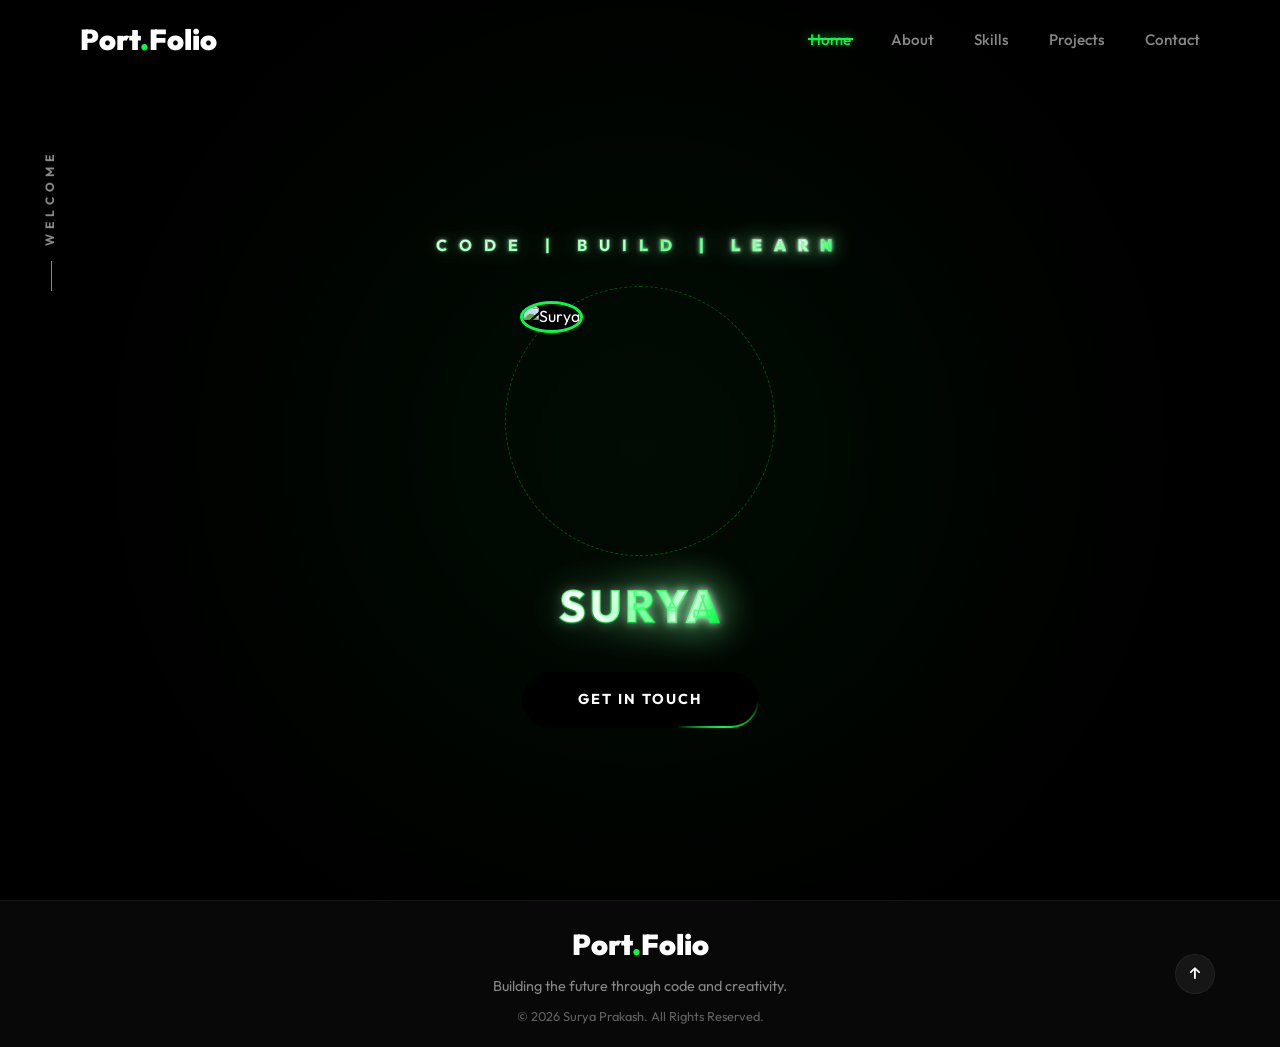
==== index.html @ 867741c8 "Update projects: replace Custom TextEditor with Realtime Study Room" ====
<!DOCTYPE html>
<html lang="en">

<head>
    <meta charset="UTF-8">
    <meta name="viewport" content="width=device-width, initial-scale=1.0">
    <title>Surya's Portfolio | Home</title>
    <meta name="description"
        content="Professional student portfolio of Surya Prakash, a passionate developer specializing in Web Development, Python, and more.">
    <link rel="preconnect" href="https://fonts.googleapis.com">
    <link rel="preconnect" href="https://fonts.gstatic.com" crossorigin>
    <link href="https://fonts.googleapis.com/css2?family=Outfit:wght@300;400;500;600;700;800;900&display=swap"
        rel="stylesheet">
    <link rel="stylesheet" href="https://cdnjs.cloudflare.com/ajax/libs/font-awesome/6.4.0/css/all.min.css">

    <link rel="stylesheet" href="css/style.css">
</head>

<body>
    <header class="header">
        <nav class="navbar container">
            <a href="index.html" class="logo">Port<span>.</span>Folio</a>
            <ul class="nav-links">
                <li><a href="index.html" class="nav-link active">Home</a></li>
                <li><a href="about.html" class="nav-link">About</a></li>
                <li><a href="skills.html" class="nav-link">Skills</a></li>
                <li><a href="projects.html" class="nav-link">Projects</a></li>
                <li><a href="contact.html" class="nav-link">Contact</a></li>
            </ul>
        </nav>
    </header>
    <main>
        <!-- Home Section -->
        <section id="home" class="hero-section">
            <canvas id="matrixCanvas"></canvas>
            <span class="vertical-label">WELCOME</span>
            <div class="hero-bg-graphic"></div>
            <div class="hero-content container">
                <h2 class="hero-subtitle" data-text="CODE | BUILD | LEARN">CODE | BUILD | LEARN</h2>
                <div class="hero-avatar-container">
                    <div class="hero-avatar-border"></div>
                    <div class="avatar-lightning-overlay"></div>
                    <img src="./assets/images/sakamoto.jpg" class="hero-avatar" alt="Surya">
                </div>
                <h1 class="hero-title" data-text="SURYA">SURYA</h1>
                <a href="contact.html" class="btn-electric">GET IN TOUCH</a>
            </div>
        </section>
    </main>
    <footer class="footer">
        <div class="container footer-content">
            <div class="footer-logo">
                <a href="index.html" class="logo">Port<span>.</span>Folio</a>
                <p class="footer-tagline">Building the future through code and creativity.</p>
                <p class="copyright">&copy; 2026 Surya Prakash. All Rights Reserved.</p>
            </div>
            <button class="back-to-top" id="backToTop" aria-label="Back to Top">
                <i class="fas fa-arrow-up"></i>
            </button>
        </div>
    </footer>

    <svg style="position: absolute; width: 0; height: 0;">
        <filter id="jagged">
            <feTurbulence type="fractalNoise" baseFrequency="0.1" numOctaves="4" result="noise" />
            <feDisplacementMap in="SourceGraphic" in2="noise" scale="8" />
        </filter>
    </svg>

    <script src="js/script.js"></script>
</body>

</html>
---- css/style.css ----
:root {
    --bg-color: #0b0b0b;
    --section-bg: #111111;
    --primary-color: #00ff41;
    --primary-dim: rgba(0, 255, 65, 0.1);
    --primary-hover: #00cc33;
    --text-white: #ffffff;
    --text-muted: #888888;
    --border-color: rgba(255, 255, 255, 0.05);
    --card-bg: #161616;
    --transition: all 0.4s cubic-bezier(0.165, 0.84, 0.44, 1);
    --container-width: 1200px;
    --nav-height: 80px;
}

* {
    margin: 0;
    padding: 0;
    box-sizing: border-box;
}

html {
    scroll-behavior: smooth;
}

body {
    font-family: 'Outfit', sans-serif;
    background-color: var(--bg-color);
    color: var(--text-white);
    line-height: 1.6;
    overflow-x: hidden;
    margin: 0;
}

.section-wrapper {
    position: relative;
    padding: 60px 0;
    background-color: var(--bg-color);
}

#contact.section-wrapper {
    padding-bottom: 80px;
}

main {
    margin: 0;
}

.hidden {
    display: none !important;
}

.container {
    max-width: var(--container-width);
    margin: 0 auto;
    padding: 0 40px;
}

ul {
    list-style: none;
    /* Crucial fix for dots */
}

a {
    text-decoration: none;
    color: inherit;
    transition: var(--transition);
}

/* Stunning Navbar */
.header {
    position: fixed;
    top: 0;
    left: 0;
    width: 100%;
    height: var(--nav-height);
    z-index: 1000;
    transition: var(--transition);
    border-bottom: 1px solid transparent;
}

.header.scrolled {
    background: rgba(11, 11, 11, 0.95);
    backdrop-filter: blur(10px);
    height: 70px;
    border-bottom: 1px solid var(--border-color);
}

.navbar {
    display: flex;
    justify-content: space-between;
    align-items: center;
    height: 100%;
    z-index: 999;
}

.logo {
    font-size: 1.8rem;
    font-weight: 900;
    color: var(--text-white) !important;
}

.logo span {
    color: var(--primary-color);
}

.nav-links {
    display: flex;
    gap: 2.5rem;
}

.nav-link {
    font-size: 0.95rem;
    font-weight: 500;
    color: var(--text-muted);
    position: relative;
    padding: 5px 0;
}

.nav-link:hover,
.nav-link.active {
    color: var(--primary-color) !important;
}

.nav-link::before {
    content: '';
    position: absolute;
    top: 50%;
    left: -5%;
    width: 0;
    height: 2px;
    background: var(--primary-color);
    transform: translateY(-50%);
    transition: width 0.3s cubic-bezier(0.175, 0.885, 0.32, 1.275);
    pointer-events: none;
    box-shadow: 0 0 10px var(--primary-color);
}

.nav-link:hover::before,
.nav-link.active::before {
    width: 110%;
}

.nav-link.active::after {
    display: none;
    /* Removed the old bottom line */
}

/* HERO SECTION - REFINED STACK */
.hero-section {
    height: 100vh;
    display: flex;
    align-items: center;
    justify-content: center;
    position: relative;
    overflow: hidden;
    background-color: #000;
    /* Pitch black for best matrix contrast */
}

#matrixCanvas {
    position: absolute;
    top: 0;
    left: 0;
    width: 100%;
    height: 100%;
    z-index: 1;
    opacity: 1;
    /* Maximum vibrancy */
    pointer-events: none;
    mix-blend-mode: screen;
}

.hero-bg-graphic {
    position: absolute;
    top: 0;
    left: 0;
    width: 100%;
    height: 100%;
    background: radial-gradient(circle at center, var(--primary-dim) 0%, transparent 70%);
    opacity: 0.5;
    z-index: 0;
}

.hero-content {
    position: relative;
    z-index: 10;
    display: flex;
    flex-direction: column;
    align-items: center;
    gap: 1.2rem;
    padding-top: 60px;
    /* Lowers the stack as requested */
}

.hero-subtitle {
    font-size: 1rem;
    color: #fff;
    letter-spacing: 12px;
    text-transform: uppercase;
    font-weight: 700;
    position: relative;
    /* Reset old shimmer */
    background: none;
    -webkit-background-clip: initial;
    background-clip: initial;
    -webkit-text-fill-color: initial;
    animation: none;
}

.hero-subtitle::after {
    content: attr(data-text);
    position: absolute;
    left: 0;
    top: 0;
    width: 100%;
    height: 100%;
    color: transparent;
    -webkit-text-stroke: 1px rgba(0, 255, 65, 0.5);
    background: linear-gradient(110deg,
            transparent 20%,
            rgba(0, 255, 65, 0.45) 30%,
            #fff 45%,
            #00ff41 50%,
            #fff 55%,
            rgba(0, 255, 65, 0.45) 70%,
            transparent 80%);
    background-size: 200% auto;
    -webkit-background-clip: text;
    background-clip: text;
    animation: lightningMove 6s infinite;
    filter: drop-shadow(0 0 10px rgba(0, 255, 65, 0.5)) drop-shadow(0 0 2px #fff);
    pointer-events: none;
    will-change: transform, opacity, filter;
}

.hero-avatar-container {
    position: relative;
    width: 240px;
    /* Larger image as requested */
    height: 240px;
    margin: 1.5rem 0;
}

.hero-avatar {
    width: 100%;
    height: 100%;
    object-fit: cover;
    border: 3px solid var(--primary-color);
    position: relative;
    z-index: 5;
    background: #000;
    /* Removed blobMorph animation for a cleaner look */
    border-radius: 50%;
    /* Classic round look */
    overflow: hidden;
}

.hero-avatar-border {
    position: absolute;
    top: -15px;
    left: -15px;
    right: -15px;
    bottom: -15px;
    border: 1px dashed var(--primary-color);
    border-radius: 50%;
    opacity: 0.3;
    z-index: 2;
}

.avatar-lightning-overlay {
    display: none;
    /* Removed as per user request */
}

/* Animations for Blob Effect */
@keyframes blobMorph {
    0% {
        border-radius: 60% 40% 30% 70% / 60% 30% 70% 40%;
    }

    25% {
        border-radius: 45% 55% 50% 50% / 55% 45% 55% 45%;
    }

    50% {
        border-radius: 30% 60% 70% 40% / 50% 60% 30% 60%;
    }

    75% {
        border-radius: 55% 45% 55% 45% / 45% 55% 45% 55%;
    }

    100% {
        border-radius: 60% 40% 30% 70% / 60% 30% 70% 40%;
    }
}

@keyframes slowRotate {
    from {
        transform: rotate(0deg);
    }

    to {
        transform: rotate(360deg);
    }
}

@keyframes lightningPulse {

    0%,
    100% {
        opacity: 0.5;
        filter: contrast(1.2) brightness(1);
    }

    50% {
        opacity: 0.9;
        filter: contrast(1.5) brightness(1.3);
        box-shadow: inset 0 0 35px var(--primary-color), 0 0 25px var(--primary-color);
    }
}

.hero-title {
    font-size: clamp(1.5rem, 5vw, 2.8rem);
    /* Significantly smaller as requested */
    font-weight: 800;
    line-height: 1;
    letter-spacing: 3px;
    color: #fff;
    position: relative;
    /* Reset old shimmer */
    background: none;
    -webkit-background-clip: initial;
    background-clip: initial;
    -webkit-text-fill-color: initial;
    animation: none;
}

.hero-title::after {
    content: attr(data-text);
    position: absolute;
    left: 0;
    top: 0;
    width: 100%;
    height: 100%;
    color: transparent;
    -webkit-text-stroke: 1.5px rgba(0, 255, 65, 0.6);
    background: linear-gradient(110deg,
            transparent 15%,
            rgba(0, 255, 65, 0.5) 30%,
            #fff 40%,
            #00ff41 50%,
            #fff 60%,
            rgba(0, 255, 65, 0.5) 70%,
            transparent 85%);
    background-size: 200% auto;
    -webkit-background-clip: text;
    background-clip: text;
    animation: lightningMove 5s infinite;
    filter: drop-shadow(0 0 20px rgba(0, 255, 65, 0.7)) drop-shadow(0 0 5px #fff);
    pointer-events: none;
    will-change: transform, opacity, filter;
}

@keyframes lightningMove {
    0% {
        background-position: 250% center;
        opacity: 0;
        filter: brightness(1) blur(0px);
        transform: scale(1);
    }

    2% {
        opacity: 1;
        filter: brightness(3) blur(1px);
        transform: scale(1.02) translateX(1px);
    }

    4% {
        opacity: 0.4;
        filter: brightness(1) blur(0px);
        transform: scale(1) translateX(0);
    }

    6% {
        opacity: 1;
        filter: brightness(4) blur(2px);
        transform: scale(1.05) translateX(-1px);
    }

    8% {
        opacity: 0.7;
        filter: brightness(1.5) blur(0.5px);
        transform: scale(1.01) translateX(0);
    }

    10% {
        opacity: 1;
        filter: brightness(2) blur(0px);
        transform: scale(1);
    }

    50% {
        background-position: 50% center;
        opacity: 1;
        filter: brightness(1.2);
    }

    90% {
        background-position: -150% center;
        opacity: 1;
        filter: brightness(1);
    }

    95% {
        opacity: 0;
        filter: brightness(1);
    }

    100% {
        background-position: -250% center;
        opacity: 0;
    }
}

@keyframes shimmer {
    0% {
        background-position: 200% center;
    }

    100% {
        background-position: -200% center;
    }
}

.btn-electric {
    position: relative;
    margin-top: 1.5rem;
    padding: 1rem 3.5rem;
    border-radius: 50px;
    background: #000;
    color: var(--text-white);
    font-weight: 700;
    text-transform: uppercase;
    letter-spacing: 2px;
    font-size: 0.9rem;
    cursor: pointer;
    border: none;
    overflow: hidden;
    display: inline-flex;
    align-items: center;
    justify-content: center;
    z-index: 1;
    transition: var(--transition);
}

.btn-electric::before {
    content: '';
    position: absolute;
    top: -50%;
    left: -50%;
    width: 200%;
    height: 200%;
    background: conic-gradient(from 0deg,
            transparent 0%,
            transparent 25%,
            var(--primary-color) 30%,
            transparent 35%,
            transparent 100%);
    animation: electricRotate 4s linear infinite;
    z-index: -2;
}

.btn-electric::after {
    content: '';
    position: absolute;
    inset: 2px;
    background: #000;
    border-radius: 50px;
    z-index: -1;
    transition: var(--transition);
}

.btn-electric:hover {
    transform: translateY(-3px);
    box-shadow: 0 10px 20px rgba(0, 255, 65, 0.15);
}

.btn-electric:hover::after {
    background: #050505;
}

@keyframes electricRotate {
    0% {
        transform: rotate(0deg);
    }

    100% {
        transform: rotate(360deg);
    }
}





.vertical-label {
    position: absolute;
    left: 40px;
    top: 150px;
    font-size: 0.75rem;
    font-weight: 700;
    letter-spacing: 5px;
    text-transform: uppercase;
    color: var(--text-muted);
    transform: rotate(-90deg) translateX(-100%);
    transform-origin: left top;
    white-space: nowrap;
    z-index: 5;
}

.vertical-label::before {
    content: '';
    display: inline-block;
    width: 30px;
    height: 1px;
    background: var(--text-muted);
    vertical-align: middle;
    margin-right: 15px;
}

/* ACHIEVEMENT STATS */
.stats-row {
    display: grid;
    grid-template-columns: repeat(3, 1fr);
    gap: 3rem;
    margin-bottom: 100px;
}

.stat-card {
    background: var(--card-bg);
    padding: 4rem 2rem;
    border-radius: 8px;
    text-align: center;
    transition: var(--transition);
    border: 1px solid var(--border-color);
    display: flex;
    flex-direction: column;
    align-items: center;
    gap: 20px;
}

.stat-icon {
    font-size: 3rem;
    color: var(--primary-color);
}

.stat-number {
    font-size: 3rem;
    font-weight: 900;
    color: var(--text-white);
}

.stat-label {
    color: var(--text-muted);
    font-size: 0.9rem;
    font-weight: 700;
    letter-spacing: 1px;
}

/* ABOUT SECTION */
.about-grid {
    display: grid;
    grid-template-columns: 1fr 1.1fr;
    gap: 4rem;
    align-items: center;
}

.about-image {
    width: 100%;
    aspect-ratio: 1;
    max-width: 450px;
    background: var(--card-bg);
    border-radius: 12px;
    overflow: hidden;
    border: 1px solid var(--border-color);
    margin: 0 auto;
}

.about-image img {
    width: 100%;
    height: 100%;
    object-fit: cover;
}

.about-title {
    font-size: 2.8rem;
    font-weight: 900;
    margin-bottom: 1.2rem;
    color: var(--text-white);
    line-height: 1.1;
}

.about-description {
    color: var(--text-muted);
    font-size: 1.05rem;
    margin-bottom: 2rem;
    line-height: 1.7;
}

.about-btns {
    display: flex;
    gap: 1.5rem;
}

.btn-green {
    background: var(--primary-color) !important;
    color: #000 !important;
    padding: 1.2rem 3rem;
    border-radius: 8px;
    font-weight: 800;
    text-transform: uppercase;
    border: none;
    cursor: pointer;
    transition: var(--transition);
}

.btn-green:hover {
    background: var(--primary-hover) !important;
    transform: translateY(-3px);
    box-shadow: 0 5px 15px rgba(0, 255, 65, 0.3);
}

.btn-star-border {
    position: relative;
    padding: 1.2rem 3rem;
    border-radius: 8px;
    background: #0b0b0b;
    color: var(--text-white);
    font-weight: 800;
    text-transform: uppercase;
    cursor: pointer;
    border: none;
    overflow: hidden;
    display: inline-flex;
    align-items: center;
    justify-content: center;
    z-index: 1;
    transition: var(--transition);
}

.btn-star-border::before {
    content: '';
    position: absolute;
    top: -50%;
    left: -50%;
    width: 200%;
    height: 200%;
    background: conic-gradient(from 0deg,
            transparent 0%,
            transparent 20%,
            var(--primary-color) 25%,
            transparent 30%,
            transparent 100%);
    animation: starRotate 4s linear infinite;
    z-index: -2;
}

.btn-star-border::after {
    content: '';
    position: absolute;
    inset: 1px;
    background: #0b0b0b;
    border-radius: 7px;
    z-index: -1;
    transition: var(--transition);
}

.btn-star-border:hover {
    transform: translateY(-3px);
    box-shadow: 0 0 20px var(--primary-dim);
}

.btn-star-border:hover::after {
    background: #111;
}

@keyframes starRotate {
    0% {
        transform: rotate(0deg);
    }

    100% {
        transform: rotate(360deg);
    }
}

/* SKILLS SECTION */
.skills-container {
    display: grid;
    grid-template-columns: 0.9fr 1.1fr;
    gap: 8rem;
    align-items: flex-start;
}

.skills-text h2 {
    font-size: 3.5rem;
    font-weight: 900;
    margin-bottom: 2rem;
    color: var(--text-white);
}

.skills-text p {
    color: var(--text-muted);
    font-size: 1.1rem;
    margin-bottom: 3.5rem;
    max-width: 450px;
}

.skill-tab-btns {
    display: flex;
    gap: 10px;
    background: #1a1a1a;
    padding: 6px;
    border-radius: 50px;
    width: fit-content;
}

.tab-btn {
    padding: 0.8rem 2.5rem;
    border-radius: 50px;
    font-weight: 700;
    font-size: 0.9rem;
    cursor: pointer;
    color: var(--text-muted);
    transition: var(--transition);
}

.tab-btn.active {
    background: var(--primary-color);
    color: #000;
}

.skills-grid {
    display: grid;
    grid-template-columns: repeat(auto-fit, minmax(110px, 1fr));
    gap: 1.5rem;
    transition: opacity 0.4s ease, transform 0.4s ease;
}

.skills-grid.hidden {
    opacity: 0;
    transform: translateY(10px);
    pointer-events: none;
    position: absolute;
}

.skill-icon-card {
    background: #181818;
    display: flex;
    flex-direction: column;
    align-items: center;
    justify-content: center;
    border-radius: 12px;
    transition: var(--transition);
    border: 1px solid var(--border-color);
    padding: 1.5rem 1rem;
    gap: 0.8rem;
}

.skill-icon-card img {
    width: 55px;
    height: 55px;
    object-fit: contain;
}

.skill-name {
    font-size: 0.7rem;
    color: rgba(255, 255, 255, 0.6);
    text-transform: uppercase;
    letter-spacing: 1px;
    font-weight: 600;
    font-family: 'Courier New', monospace;
}

.skill-icon-card:hover {
    border-color: var(--primary-color);
    transform: translateY(-8px);
    background: #202020;
    box-shadow: 0 10px 30px rgba(0, 255, 65, 0.2);
}

.skill-icon-card:hover img {
    filter: drop-shadow(0 0 10px var(--primary-color));
}

.skill-icon-card:hover .skill-name {
    color: rgba(255, 255, 255, 0.85);
}

/* PROJECTS SECTION */
.works-content h2 {
    font-size: 3rem;
    font-weight: 900;
    margin-bottom: 2.5rem;
    color: var(--text-white);
}

.projects-slider-wrapper {
    position: relative;
    display: flex;
    align-items: center;
    gap: 1rem;
}

.projects-slider {
    display: flex;
    gap: 1.2rem;
    overflow-x: auto;
    scroll-behavior: smooth;
    scrollbar-width: none;
    padding: 1rem 0;
    scroll-snap-type: x mandatory;
}

.projects-slider::-webkit-scrollbar {
    display: none;
}

.project-card {
    flex: 0 0 220px;
    background: var(--card-bg);
    border-radius: 12px;
    padding: 1.5rem;
    border: 1px solid var(--border-color);
    transition: all 0.4s cubic-bezier(0.4, 0, 0.2, 1);
    scroll-snap-align: start;
}

.project-card:hover {
    border-color: var(--primary-color);
    transform: translateY(-5px) scale(1.02);
    box-shadow: 0 15px 40px rgba(0, 255, 65, 0.1);
    z-index: 10;
}

.project-header {
    display: flex;
    justify-content: space-between;
    align-items: center;
    margin-bottom: 1rem;
}

.project-icon {
    font-size: 1.8rem;
    color: var(--primary-color);
}

.github-link {
    color: var(--text-muted);
    font-size: 1.2rem;
    transition: var(--transition);
}

.github-link:hover {
    color: var(--primary-color);
    transform: scale(1.15);
}

.project-card h3 {
    font-size: 1rem;
    font-weight: 700;
    color: var(--text-white);
    margin-bottom: 0.6rem;
}

.project-card p {
    font-size: 0.8rem;
    color: var(--text-muted);
    line-height: 1.5;
    margin-bottom: 1rem;
}

.project-tags {
    display: flex;
    flex-wrap: wrap;
    gap: 0.4rem;
}

.project-tags span {
    font-size: 0.65rem;
    padding: 0.3rem 0.6rem;
    background: rgba(0, 255, 65, 0.1);
    color: var(--primary-color);
    border-radius: 20px;
    font-weight: 600;
    text-transform: uppercase;
    letter-spacing: 0.5px;
}

.slider-arrow {
    background: var(--card-bg);
    border: 1px solid var(--border-color);
    color: var(--text-white);
    width: 40px;
    height: 40px;
    border-radius: 50%;
    cursor: pointer;
    transition: var(--transition);
    display: flex;
    align-items: center;
    justify-content: center;
    flex-shrink: 0;
}

.project-image {
    width: 100%;
    height: 120px;
    border-radius: 8px;
    overflow: hidden;
    margin-bottom: 1rem;
    border: 1px solid var(--border-color);
}

.project-image img {
    width: 100%;
    height: 100%;
    object-fit: cover;
    transition: transform 0.6s ease;
}

.project-card:hover .project-image img {
    transform: scale(1.1);
}

/* CONTACT SECTION */
.contact-grid {
    display: grid;
    grid-template-columns: 1fr 0.8fr;
    /* Focused slimming */
    gap: 6rem;
    align-items: center;
}

.contact-address h2 {
    font-size: 3.5rem;
    font-weight: 900;
    margin-bottom: 3rem;
    color: var(--text-white);
}

.contact-item {
    display: flex;
    gap: 2rem;
    margin-bottom: 2.5rem;
    align-items: center;
}

.contact-icon {
    font-size: 2rem;
    color: var(--primary-color);
}

.contact-item h3 {
    font-size: 1.2rem;
    margin-bottom: 0.3rem;
    color: var(--text-white);
}

.contact-item p {
    color: var(--text-muted);
}

/* STUNNING ELECTRIC BORDER - MULTI-LAYERED GLOW STYLE */
.contact-form-card {
    --electric-border-color: var(--primary-color);
    --electric-light-color: oklch(from var(--electric-border-color) l c h);
    position: relative;
    border-radius: 20px;
    overflow: visible;
    isolation: isolate;
    background: transparent !important;
    padding: 0 !important;
    border: none !important;
    max-width: 420px;
    /* Slimmed down width */
    margin-left: auto;
    /* Push to right/center */
}

.eb-content {
    position: relative;
    background: #0d0d0d;
    padding: 2rem 2.2rem;
    /* Slightly tighter padding */
    border-radius: inherit;
    z-index: 5;
    box-shadow: inset 0 0 30px rgba(0, 255, 65, 0.05);
}

.eb-layers {
    position: absolute;
    inset: 0;
    border-radius: inherit;
    pointer-events: none;
    z-index: 0;
}

.eb-glow-1,
.eb-glow-2,
.eb-background-glow {
    position: absolute;
    inset: 0;
    border-radius: inherit;
    pointer-events: none;
    box-sizing: border-box;
}

.eb-glow-1 {
    border: 2px solid oklch(from var(--electric-border-color) l c h / 0.6);
    filter: blur(1px) url(#jagged);
    z-index: 2;
    animation: glowPulse 3s ease-in-out infinite alternate;
}

.eb-glow-2 {
    border: 2px solid var(--electric-light-color);
    filter: blur(4px) url(#jagged);
    z-index: 1;
    opacity: 0.8;
}

.eb-background-glow {
    z-index: -1;
    transform: scale(1.1);
    filter: blur(32px);
    opacity: 0.3;
    background: linear-gradient(-30deg, var(--electric-light-color), transparent, var(--electric-border-color));
}

@keyframes glowPulse {
    0% {
        opacity: 0.6;
    }

    100% {
        opacity: 1;
    }
}

/* ENHANCED FORM TITLE */
.form-title {
    text-align: center;
    font-size: 1.5rem;
    font-weight: 800;
    color: var(--text-white);
    margin-bottom: 2rem;
    text-transform: uppercase;
    letter-spacing: 10px;
    opacity: 0.95;
    font-family: 'Outfit', sans-serif;
}


.form-field {
    background: #161616;
    border: 1px solid rgba(255, 255, 255, 0.05);
    padding: 0.8rem 1rem;
    /* Slimmer fields */
    width: 100%;
    border-radius: 12px;
    color: white;
    margin-bottom: 1rem;
    font-family: inherit;
    font-size: 0.85rem;
    transition: var(--transition);
}

.form-field:focus {
    outline: none;
    border-color: var(--primary-color);
    background: #1a1a1a;
    box-shadow: 0 0 15px rgba(0, 255, 65, 0.1);
}

.btn-send {
    width: 100%;
    background: #ffffff;
    color: #000;
    padding: 1rem;
    font-weight: 800;
    text-transform: uppercase;
    border-radius: 12px;
    cursor: pointer;
    border: none;
    font-size: 0.9rem;
    letter-spacing: 1px;
    transition: var(--transition);
    margin-top: 0.2rem;
}

.btn-send:hover {
    background: #f0f0f0;
    transform: translateY(-3px) scale(1.02);
    box-shadow: 0 10px 20px rgba(255, 255, 255, 0.15);
}

/* CONTACT SOCIAL ICONS */
.contact-socials {
    display: flex;
    gap: 1rem;
    margin-top: 1.5rem;
}

.contact-social-link {
    display: flex;
    align-items: center;
    justify-content: center;
    width: 40px;
    height: 40px;
    border-radius: 50%;
    background: #1a1a1a;
    border: 1px solid var(--border-color);
    color: #ffffff;
    font-size: 1.1rem;
    transition: var(--transition);
}

.contact-social-link:hover {
    background: var(--primary-color);
    color: #000;
    border-color: var(--primary-color);
    transform: translateY(-3px);
}

.footer {
    background: #080808;
    padding: 20px 0;
    border-top: 1px solid var(--border-color);
    position: relative;
    z-index: 10;
}

.footer-content {
    display: flex;
    flex-direction: column;
    align-items: center;
    text-align: center;
    gap: 1rem;
    position: relative;
}

.footer-logo {
    display: flex;
    flex-direction: column;
    gap: 0.5rem;
}

.footer-tagline {
    color: var(--text-muted);
    font-size: 0.9rem;
    margin: 0;
}

.copyright {
    color: var(--text-muted);
    font-size: 0.8rem;
    opacity: 0.7;
}

.footer-logo a.logo:hover {
    color: var(--primary-color) !important;
    text-shadow: 0 0 10px var(--primary-color);
}





.back-to-top {
    width: 40px;
    height: 40px;
    border-radius: 50%;
    background: var(--card-bg);
    border: 1px solid var(--border-color);
    color: var(--text-white);
    display: flex;
    align-items: center;
    justify-content: center;
    cursor: pointer;
    transition: var(--transition);
    position: absolute;
    right: 25px;
    top: 50%;
    transform: translateY(-50%);
}

.back-to-top:hover {
    background: var(--primary-color);
    color: #000;
    border-color: var(--primary-color);
    transform: translateY(-50%) scale(1.1);
    box-shadow: 0 5px 15px rgba(0, 255, 65, 0.3);
}

/* Fly-in handling via JS */
.stat-card,
.skill-icon-card,
.work-card,
.about-image,
.about-content {
    opacity: 0;
    transform: translateY(20px);
    transition: all 0.6s ease-out;
}

.visible {
    opacity: 1 !important;
    transform: translateY(0) !important;
}


@media (max-width: 992px) {

    .about-grid,
    .skills-container,
    .contact-grid {
        grid-template-columns: 1fr;
    }

    .vertical-label {
        display: none;
    }

    .stats-row {
        grid-template-columns: 1fr;
        gap: 1.5rem;
    }

    .nav-links {
        display: none;
    }
}

/* JOURNEY SECTION - PREMIUM INTERACTIVE TIMELINE */
.journey-section {
    margin-top: 120px;
    padding-top: 60px;
    border-top: 1px solid var(--border-color);
}

.journey-title {
    font-size: 2.5rem;
    font-weight: 800;
    margin-bottom: 60px;
    text-align: center;
    color: var(--text-white);
    letter-spacing: 2px;
}

.journey-timeline {
    position: relative;
    max-width: 1000px;
    margin: 0 auto;
    padding: 40px 0;
}

.journey-timeline::before {
    content: '';
    position: absolute;
    left: 50%;
    top: 0;
    width: 2px;
    height: 100%;
    background: linear-gradient(to bottom, transparent, var(--primary-color), transparent);
    transform: translateX(-50%);
    opacity: 0.3;
}

.timeline-item {
    position: relative;
    width: 50%;
    margin-bottom: 60px;
    opacity: 0;
    transform: translateY(30px);
    transition: all 0.6s cubic-bezier(0.165, 0.84, 0.44, 1);
}

.timeline-item.visible {
    opacity: 1;
    transform: translateY(0);
}

.timeline-item:nth-child(odd) {
    left: 0;
    padding-right: 50px;
    text-align: right;
}

.timeline-item:nth-child(even) {
    left: 50%;
    padding-left: 50px;
}

.timeline-dot {
    position: absolute;
    top: 20px;
    width: 16px;
    height: 16px;
    background: var(--primary-color);
    border-radius: 50%;
    box-shadow: 0 0 15px var(--primary-color);
    z-index: 5;
    transition: var(--transition);
}

.timeline-item:nth-child(odd) .timeline-dot {
    right: -8px;
}

.timeline-item:nth-child(even) .timeline-dot {
    left: -8px;
}

.timeline-date {
    font-size: 1.2rem;
    font-weight: 800;
    color: var(--primary-color);
    margin-bottom: 10px;
    letter-spacing: 1px;
}

.timeline-card {
    background: var(--card-bg);
    padding: 2rem;
    border-radius: 12px;
    border: 1px solid var(--border-color);
    transition: var(--transition);
    position: relative;
}

.timeline-card h3 {
    font-size: 1.5rem;
    margin-bottom: 1rem;
    color: var(--text-white);
}

.timeline-card p {
    color: var(--text-muted);
    font-size: 1rem;
    line-height: 1.6;
}

.timeline-item:hover .timeline-card {
    border-color: var(--primary-color);
    transform: scale(1.03);
    box-shadow: 0 10px 30px rgba(0, 255, 65, 0.1);
}

.timeline-item:hover .timeline-dot {
    transform: scale(1.5);
    background: #fff;
    box-shadow: 0 0 20px #fff;
}

/* Responsive Timeline */
@media (max-width: 768px) {
    .journey-timeline::before {
        left: 30px;
    }

    .timeline-item {
        width: 100%;
        left: 0 !important;
        padding-left: 70px !important;
        padding-right: 0 !important;
        text-align: left !important;
    }

    .timeline-dot {
        left: 22px !important;
    }
}
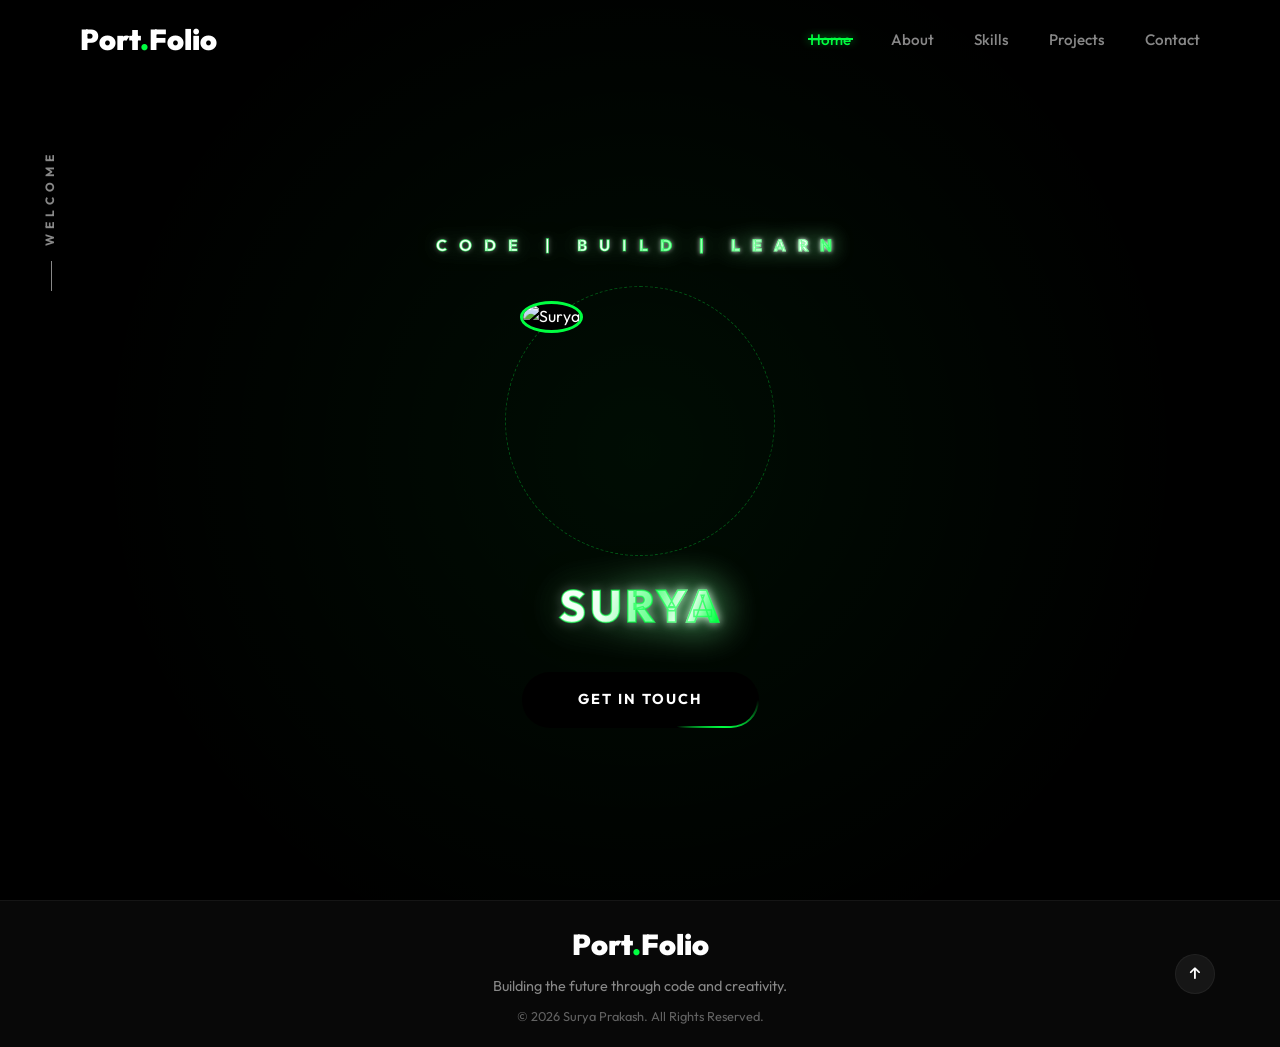
==== commit f8b13c5a: "Add Google site verification meta tag Added Google site verification meta tag for SEO." ====
--- a/index.html
+++ b/index.html
@@ -2,6 +2,7 @@
 <html lang="en">
 
 <head>
+    <meta name="google-site-verification" content="PMyCBy74aH7HN_o_nGJeLDL0uI08F1_MM6IzkLMhZJU" />
     <meta charset="UTF-8">
     <meta name="viewport" content="width=device-width, initial-scale=1.0">
     <title>Surya's Portfolio | Home</title>
@@ -70,4 +71,4 @@
     <script src="js/script.js"></script>
 </body>
 
-</html>+</html>
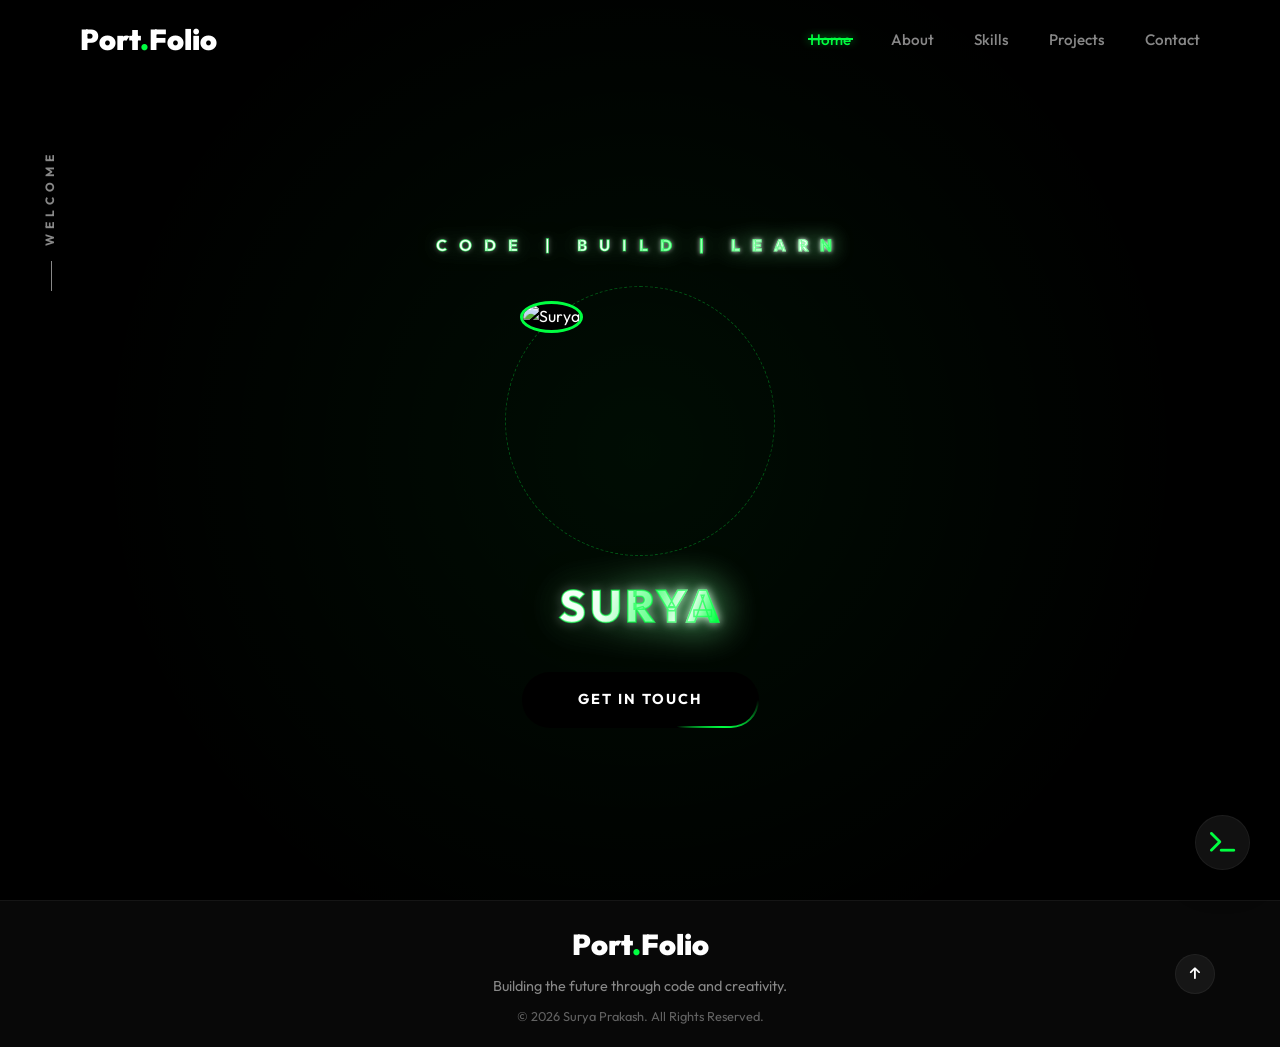
==== commit 89596607: "Implement Draggable Terminal CLI, GitHub Guestbook, and SPA Page Transitions" ====
--- a/index.html
+++ b/index.html
@@ -18,6 +18,7 @@
 </head>
 
 <body>
+    <div id="page-progress-bar"></div>
     <header class="header">
         <nav class="navbar container">
             <a href="index.html" class="logo">Port<span>.</span>Folio</a>
@@ -47,6 +48,36 @@
                 <a href="contact.html" class="btn-electric">GET IN TOUCH</a>
             </div>
         </section>
+
+        <!-- Terminal Launcher Button -->
+        <button class="terminal-launcher" id="terminalLauncher" aria-label="Open Terminal">
+            <i class="fas fa-terminal"></i>
+        </button>
+
+        <!-- Draggable Terminal Window Overlay -->
+        <div class="terminal-overlay hidden" id="terminalOverlay">
+            <div class="terminal-header" id="terminalHeader">
+                <div class="terminal-dots">
+                    <span class="dot close-btn" id="terminalClose"></span>
+                    <span class="dot minimize-btn" id="terminalMin"></span>
+                    <span class="dot maximize-btn" id="terminalMax"></span>
+                </div>
+                <div class="terminal-title">visitor@surya-portfolio: ~</div>
+            </div>
+            <div class="terminal-body" id="terminalBody">
+                <div class="terminal-output" id="terminalOutput">
+                    <p class="system-msg">Welcome to Surya's Interactive Terminal CLI [Version 1.0.0]</p>
+                    <p class="system-msg">Type <span class="highlight">help</span> to view all available commands.</p>
+                    <br>
+                </div>
+                <div class="terminal-input-line">
+                    <span class="prompt">visitor@surya-portfolio:~$</span>
+                    <div class="input-wrapper">
+                        <input type="text" class="terminal-input" id="terminalInput" autofocus autocomplete="off" spellcheck="false">
+                    </div>
+                </div>
+            </div>
+        </div>
     </main>
     <footer class="footer">
         <div class="container footer-content">
--- a/css/style.css
+++ b/css/style.css
@@ -1381,4 +1381,383 @@
     .timeline-dot {
         left: 22px !important;
     }
+}
+
+/* PROJECT FILTERS SYSTEM */
+.project-filters {
+    display: flex;
+    justify-content: center;
+    align-items: center;
+    gap: 15px;
+    margin-bottom: 40px;
+    flex-wrap: wrap;
+}
+
+.filter-btn {
+    padding: 0.6rem 1.8rem;
+    border-radius: 50px;
+    font-weight: 700;
+    font-size: 0.8rem;
+    cursor: pointer;
+    color: var(--text-muted);
+    background: #131313;
+    border: 1px solid var(--border-color);
+    transition: var(--transition);
+    text-transform: uppercase;
+    letter-spacing: 1px;
+}
+
+.filter-btn:hover,
+.filter-btn.active {
+    background: var(--primary-color);
+    color: #000;
+    border-color: var(--primary-color);
+    box-shadow: 0 0 15px var(--primary-dim);
+}
+
+/* Filter Card Hidden State */
+.project-card.hidden-project {
+    display: none !important;
+}
+
+/* FADE TRANSITIONS FOR FILTERING */
+@keyframes projectFadeIn {
+    from {
+        opacity: 0;
+        transform: scale(0.9) translateY(10px);
+    }
+    to {
+        opacity: 1;
+        transform: scale(1) translateY(0);
+    }
+}
+
+.project-card.fade-in {
+    animation: projectFadeIn 0.5s cubic-bezier(0.165, 0.84, 0.44, 1) forwards;
+}
+
+/* CUSTOM NEON TOAST NOTIFICATIONS */
+#toast-container {
+    position: fixed;
+    top: 30px;
+    right: 30px;
+    z-index: 9999;
+    display: flex;
+    flex-direction: column;
+    gap: 15px;
+    pointer-events: none;
+}
+
+.toast {
+    pointer-events: auto;
+    background: rgba(13, 13, 13, 0.95);
+    backdrop-filter: blur(10px);
+    border: 1px solid rgba(255, 255, 255, 0.05);
+    box-shadow: 0 10px 40px rgba(0, 0, 0, 0.5);
+    border-radius: 12px;
+    padding: 1rem 1.5rem;
+    display: flex;
+    align-items: center;
+    gap: 15px;
+    width: 320px;
+    color: #fff;
+    transform: translateX(120%);
+    transition: transform 0.4s cubic-bezier(0.175, 0.885, 0.32, 1.275), opacity 0.4s ease;
+    opacity: 0;
+}
+
+.toast.show {
+    transform: translateX(0);
+    opacity: 1;
+}
+
+.toast.hide {
+    transform: translateY(-20px);
+    opacity: 0;
+}
+
+.toast-success {
+    border-left: 4px solid var(--primary-color);
+    border-color: rgba(0, 255, 65, 0.2);
+    box-shadow: 0 10px 30px rgba(0, 255, 65, 0.05);
+}
+
+.toast-error {
+    border-left: 4px solid #ff3333;
+    border-color: rgba(255, 51, 51, 0.2);
+    box-shadow: 0 10px 30px rgba(255, 51, 51, 0.05);
+}
+
+.toast-icon {
+    font-size: 1.5rem;
+}
+
+.toast-success .toast-icon {
+    color: var(--primary-color);
+    filter: drop-shadow(0 0 5px var(--primary-dim));
+}
+
+.toast-error .toast-icon {
+    color: #ff3333;
+    filter: drop-shadow(0 0 5px rgba(255, 51, 51, 0.3));
+}
+
+.toast-content {
+    display: flex;
+    flex-direction: column;
+    flex-grow: 1;
+}
+
+.toast-title {
+    font-weight: 800;
+    font-size: 0.8rem;
+    letter-spacing: 1px;
+    text-transform: uppercase;
+}
+
+.toast-success .toast-title {
+    color: var(--primary-color);
+}
+
+.toast-error .toast-title {
+    color: #ff3333;
+}
+
+.toast-message {
+    font-size: 0.85rem;
+    color: var(--text-muted);
+    margin-top: 2px;
+}
+
+.toast-close {
+    background: none;
+    border: none;
+    color: var(--text-muted);
+    font-size: 1.2rem;
+    cursor: pointer;
+    padding: 0 5px;
+    transition: var(--transition);
+}
+
+.toast-close:hover {
+    color: #fff;
+}
+
+/* SPA PROGRESS BAR LOADER */
+#page-progress-bar {
+    position: fixed;
+    top: 0;
+    left: 0;
+    width: 0;
+    height: 3px;
+    background: linear-gradient(90deg, var(--primary-color), #00ffaa, var(--primary-color));
+    z-index: 10000;
+    box-shadow: 0 0 10px var(--primary-color), 0 0 5px var(--primary-color);
+    transition: width 0.3s ease, opacity 0.3s ease;
+    opacity: 0;
+}
+
+/* SPA FADE ANIMATIONS */
+main.fade-out {
+    opacity: 0;
+    transform: translateY(-10px);
+    transition: opacity 0.3s ease, transform 0.3s ease;
+}
+
+main.fade-in {
+    opacity: 1;
+    transform: translateY(0);
+    transition: opacity 0.4s ease, transform 0.4s ease;
+}
+
+/* DRAGGABLE TERMINAL CLI WINDOW SYSTEM */
+.terminal-launcher {
+    position: fixed;
+    bottom: 30px;
+    right: 30px;
+    width: 55px;
+    height: 55px;
+    border-radius: 50%;
+    background: #111111;
+    border: 1px solid var(--border-color);
+    color: var(--primary-color);
+    display: flex;
+    align-items: center;
+    justify-content: center;
+    font-size: 1.4rem;
+    cursor: pointer;
+    box-shadow: 0 10px 30px rgba(0, 0, 0, 0.5);
+    z-index: 999;
+    transition: var(--transition);
+}
+
+.terminal-launcher:hover {
+    transform: scale(1.1) rotate(5deg);
+    border-color: var(--primary-color);
+    box-shadow: 0 0 20px var(--primary-dim);
+}
+
+.terminal-overlay {
+    position: fixed;
+    bottom: 100px;
+    right: 30px;
+    width: 480px;
+    height: 350px;
+    background: rgba(11, 11, 11, 0.95);
+    backdrop-filter: blur(15px);
+    border-radius: 12px;
+    border: 1px solid var(--primary-color);
+    box-shadow: 0 20px 50px rgba(0, 0, 0, 0.6), 0 0 15px var(--primary-dim);
+    z-index: 1000;
+    display: flex;
+    flex-direction: column;
+    overflow: hidden;
+    font-family: 'Courier New', Courier, monospace;
+    transition: opacity 0.3s ease, transform 0.3s cubic-bezier(0.175, 0.885, 0.32, 1.275);
+}
+
+.terminal-overlay.hidden {
+    opacity: 0;
+    transform: translateY(20px) scale(0.95);
+    pointer-events: none;
+}
+
+.terminal-header {
+    background: rgba(22, 22, 22, 0.9);
+    padding: 0.75rem 1rem;
+    display: flex;
+    align-items: center;
+    border-bottom: 1px solid var(--border-color);
+    cursor: move;
+    user-select: none;
+}
+
+.terminal-dots {
+    display: flex;
+    gap: 8px;
+}
+
+.terminal-dots .dot {
+    width: 12px;
+    height: 12px;
+    border-radius: 50%;
+    cursor: pointer;
+    display: inline-block;
+}
+
+.terminal-dots .close-btn { background: #ff5f56; }
+.terminal-dots .minimize-btn { background: #ffbd2e; }
+.terminal-dots .maximize-btn { background: #27c93f; }
+
+.terminal-title {
+    color: var(--text-muted);
+    font-size: 0.75rem;
+    flex-grow: 1;
+    text-align: center;
+    font-weight: 700;
+    letter-spacing: 0.5px;
+    padding-right: 50px;
+}
+
+.terminal-body {
+    flex-grow: 1;
+    padding: 1.2rem;
+    overflow-y: auto;
+    display: flex;
+    flex-direction: column;
+    gap: 10px;
+    font-size: 0.85rem;
+    line-height: 1.4;
+    color: #e0e0e0;
+}
+
+.terminal-body::-webkit-scrollbar {
+    width: 6px;
+}
+.terminal-body::-webkit-scrollbar-thumb {
+    background: rgba(0, 255, 65, 0.2);
+    border-radius: 3px;
+}
+
+.terminal-output {
+    display: flex;
+    flex-direction: column;
+    gap: 5px;
+}
+
+.system-msg {
+    color: var(--text-muted);
+}
+
+.highlight {
+    color: var(--primary-color);
+    font-weight: 700;
+}
+
+.terminal-input-line {
+    display: flex;
+    align-items: center;
+    gap: 8px;
+}
+
+.prompt {
+    color: var(--primary-color);
+    white-space: nowrap;
+}
+
+.input-wrapper {
+    flex-grow: 1;
+    display: flex;
+    align-items: center;
+}
+
+.terminal-input {
+    background: none;
+    border: none;
+    outline: none;
+    color: var(--primary-color);
+    font-family: inherit;
+    font-size: inherit;
+    width: 100%;
+}
+
+/* GUESTBOOK CUSTOM STYLES */
+.guestbook-section {
+    margin-top: 100px;
+    padding-top: 60px;
+    border-top: 1px solid var(--border-color);
+}
+
+.guestbook-title {
+    font-size: 2.5rem;
+    font-weight: 800;
+    margin-bottom: 0.8rem;
+    color: var(--text-white);
+    letter-spacing: 2px;
+}
+
+.guestbook-subtitle {
+    color: var(--text-muted);
+    font-size: 1rem;
+    margin-bottom: 2.5rem;
+}
+
+#utterances-container {
+    background: rgba(22, 22, 22, 0.4);
+    border: 1px solid var(--border-color);
+    border-radius: 12px;
+    padding: 1.5rem;
+    backdrop-filter: blur(10px);
+}
+
+@media (max-width: 576px) {
+    .terminal-overlay {
+        width: calc(100vw - 30px);
+        right: 15px;
+        bottom: 90px;
+    }
+    .terminal-launcher {
+        right: 15px;
+        bottom: 20px;
+    }
 }
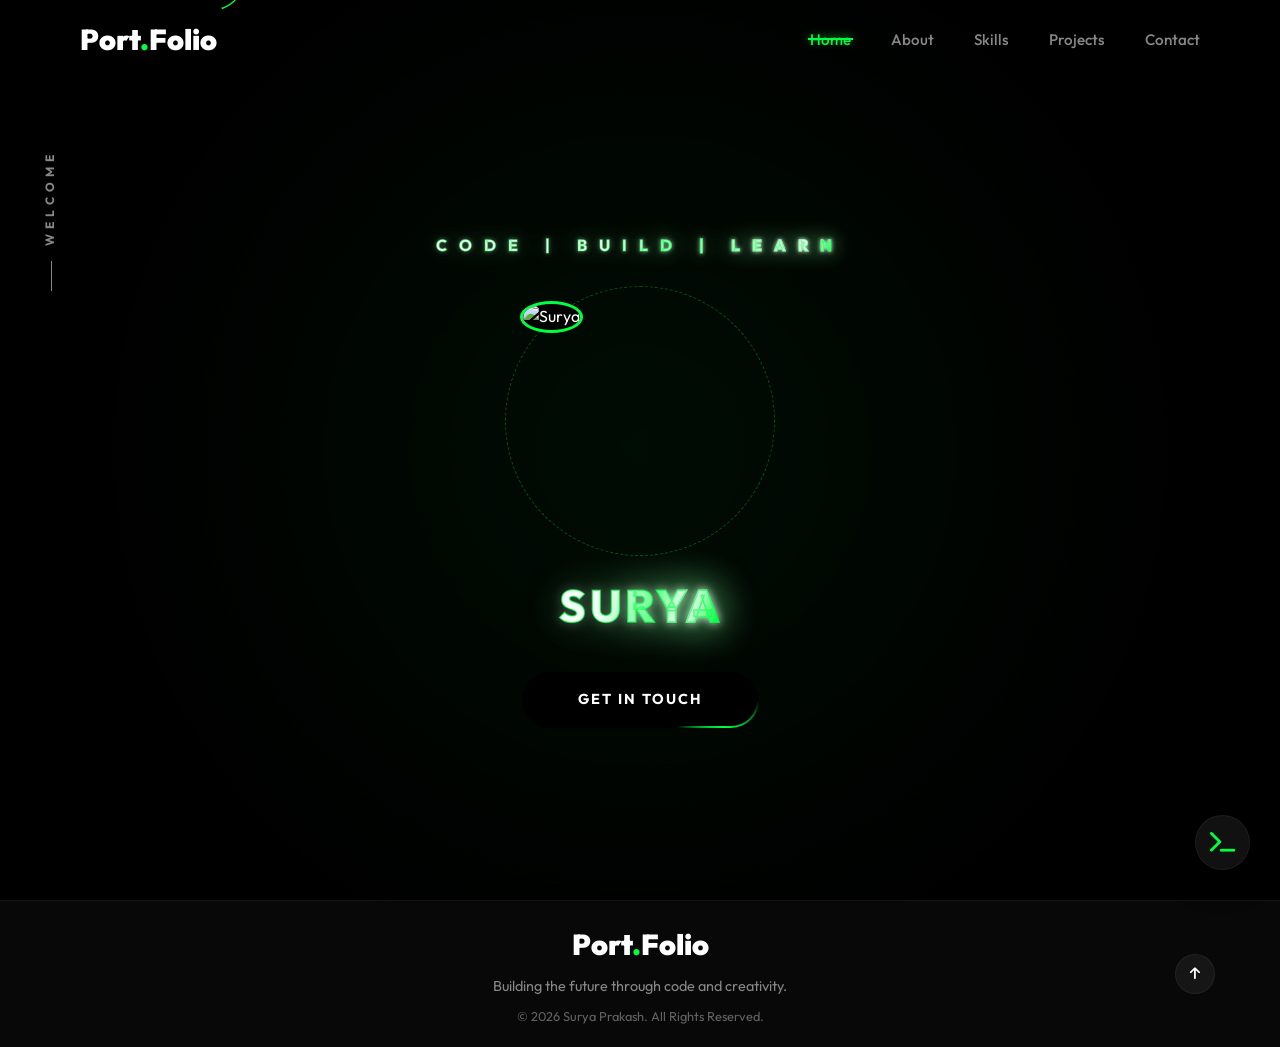
==== commit 054ff21c: "feat: enhance terminal bubble with Android-style size, drag physics, edge snapping, and blinking cur" ====
--- a/index.html
+++ b/index.html
@@ -54,6 +54,11 @@
             <i class="fas fa-terminal"></i>
         </button>
 
+        <!-- Terminal Bubble Handle -->
+        <div class="terminal-bubble hidden" id="terminalBubble">
+            <span>&gt;<span class="bubble-cursor">_</span></span>
+        </div>
+
         <!-- Draggable Terminal Window Overlay -->
         <div class="terminal-overlay hidden" id="terminalOverlay">
             <div class="terminal-header" id="terminalHeader">
--- a/css/style.css
+++ b/css/style.css
@@ -1608,7 +1608,7 @@
     border-radius: 12px;
     border: 1px solid var(--primary-color);
     box-shadow: 0 20px 50px rgba(0, 0, 0, 0.6), 0 0 15px var(--primary-dim);
-    z-index: 1000;
+    z-index: 10005;
     display: flex;
     flex-direction: column;
     overflow: hidden;
@@ -1719,6 +1719,7 @@
     font-family: inherit;
     font-size: inherit;
     width: 100%;
+    caret-color: var(--primary-color);
 }
 
 /* GUESTBOOK CUSTOM STYLES */
@@ -1760,4 +1761,98 @@
         right: 15px;
         bottom: 20px;
     }
+}
+
+#utterances-container iframe {
+    background: transparent !important;
+    color-scheme: dark;
+}
+
+/* DRAGGABLE TERMINAL BUBBLE SYSTEM */
+.terminal-bubble {
+    position: fixed;
+    width: 64px;
+    height: 64px;
+    border-radius: 50%;
+    background: radial-gradient(circle at 30% 30%, rgba(20, 20, 20, 0.92), rgba(10, 10, 10, 0.98));
+    backdrop-filter: blur(15px);
+    border: 2px solid var(--primary-color);
+    color: var(--primary-color);
+    display: flex;
+    align-items: center;
+    justify-content: center;
+    font-family: 'Courier New', Courier, monospace;
+    font-size: 1.8rem;
+    font-weight: 900;
+    cursor: grab;
+    box-shadow: 0 0 25px rgba(0, 255, 65, 0.5), inset 0 0 10px rgba(0, 255, 65, 0.3);
+    z-index: 10001;
+    user-select: none;
+    transition: transform 0.4s cubic-bezier(0.175, 0.885, 0.32, 1.275), opacity 0.3s ease, box-shadow 0.3s ease, border-color 0.3s ease, color 0.3s ease;
+}
+
+.terminal-bubble:active {
+    cursor: grabbing;
+}
+
+.terminal-bubble.hidden {
+    opacity: 0;
+    pointer-events: none;
+    transform: scale(0.5);
+}
+
+.terminal-bubble:hover {
+    box-shadow: 0 0 35px rgba(0, 255, 65, 0.8), inset 0 0 15px rgba(0, 255, 65, 0.4);
+    border-color: #00ff66;
+    color: #00ff66;
+}
+
+.terminal-bubble.docked-left {
+    left: 0 !important;
+    right: auto !important;
+}
+
+.terminal-bubble.docked-left.auto-hidden {
+    transform: translateX(-70%);
+}
+
+.terminal-bubble.docked-left.auto-hidden:hover {
+    transform: translateX(0);
+}
+
+.terminal-bubble.docked-right {
+    right: 0 !important;
+    left: auto !important;
+}
+
+.terminal-bubble.docked-right.auto-hidden {
+    transform: translateX(70%);
+}
+
+.terminal-bubble.docked-right.auto-hidden:hover {
+    transform: translateX(0);
+}
+
+/* Blinking cursor for the bubble */
+.bubble-cursor {
+    animation: bubble-blink 1s step-end infinite;
+    display: inline-block;
+}
+
+@keyframes bubble-blink {
+    from, to { opacity: 0; }
+    50% { opacity: 1; }
+}
+
+/* Snapping bounce animation */
+@keyframes snap-bounce {
+    0% { transform: scale(1); }
+    30% { transform: scale(1.15) scaleX(0.85); }
+    50% { transform: scale(0.9) scaleX(1.1); }
+    70% { transform: scale(1.05) scaleX(0.95); }
+    100% { transform: scale(1); }
+}
+
+.terminal-bubble.snap-bounce {
+    animation: snap-bounce 0.5s ease-out;
 }
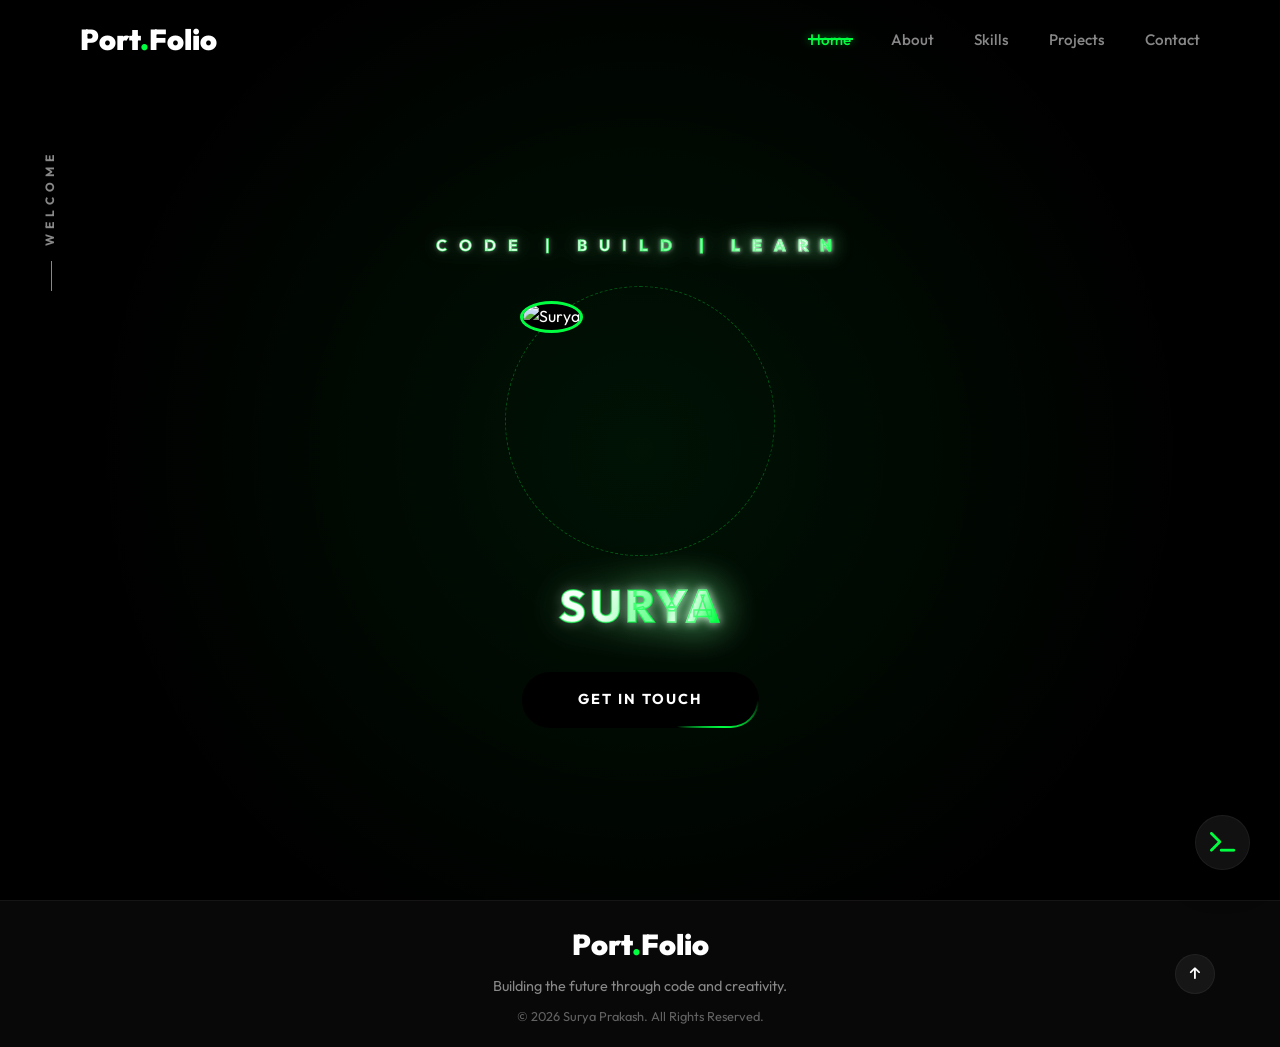
==== commit d3cdf8e6: "Enhance matrix color command parser and clean up codebase" ====
--- a/index.html
+++ b/index.html
@@ -41,7 +41,6 @@
                 <h2 class="hero-subtitle" data-text="CODE | BUILD | LEARN">CODE | BUILD | LEARN</h2>
                 <div class="hero-avatar-container">
                     <div class="hero-avatar-border"></div>
-                    <div class="avatar-lightning-overlay"></div>
                     <img src="./assets/images/sakamoto.jpg" class="hero-avatar" alt="Surya">
                 </div>
                 <h1 class="hero-title" data-text="SURYA">SURYA</h1>
--- a/css/style.css
+++ b/css/style.css
@@ -268,58 +268,8 @@
     z-index: 2;
 }
 
-.avatar-lightning-overlay {
-    display: none;
-    /* Removed as per user request */
-}
-
-/* Animations for Blob Effect */
-@keyframes blobMorph {
-    0% {
-        border-radius: 60% 40% 30% 70% / 60% 30% 70% 40%;
-    }
-
-    25% {
-        border-radius: 45% 55% 50% 50% / 55% 45% 55% 45%;
-    }
-
-    50% {
-        border-radius: 30% 60% 70% 40% / 50% 60% 30% 60%;
-    }
-
-    75% {
-        border-radius: 55% 45% 55% 45% / 45% 55% 45% 55%;
-    }
-
-    100% {
-        border-radius: 60% 40% 30% 70% / 60% 30% 70% 40%;
-    }
-}
-
-@keyframes slowRotate {
-    from {
-        transform: rotate(0deg);
-    }
-
-    to {
-        transform: rotate(360deg);
-    }
-}
-
-@keyframes lightningPulse {
-
-    0%,
-    100% {
-        opacity: 0.5;
-        filter: contrast(1.2) brightness(1);
-    }
-
-    50% {
-        opacity: 0.9;
-        filter: contrast(1.5) brightness(1.3);
-        box-shadow: inset 0 0 35px var(--primary-color), 0 0 25px var(--primary-color);
-    }
-}
+
+
 
 .hero-title {
     font-size: clamp(1.5rem, 5vw, 2.8rem);
@@ -424,15 +374,7 @@
     }
 }
 
-@keyframes shimmer {
-    0% {
-        background-position: 200% center;
-    }
-
-    100% {
-        background-position: -200% center;
-    }
-}
+
 
 .btn-electric {
     position: relative;
@@ -1643,13 +1585,14 @@
     border-radius: 50%;
     cursor: pointer;
     display: inline-block;
-}
-
-.terminal-dots .close-btn { background: #ff5f56; }
-.terminal-dots .minimize-btn { background: #ffbd2e; }
-.terminal-dots .maximize-btn { background: #27c93f; }
-
-.terminal-title {
+    position: relative;
+}
+
+/* Default / macOS traffic lights styles */
+.terminal-overlay.os-macos .terminal-dots .close-btn { background: #ff5f56; }
+.terminal-overlay.os-macos .terminal-dots .minimize-btn { background: #ffbd2e; }
+.terminal-overlay.os-macos .terminal-dots .maximize-btn { background: #27c93f; }
+.terminal-overlay.os-macos .terminal-title {
     color: var(--text-muted);
     font-size: 0.75rem;
     flex-grow: 1;
@@ -1657,6 +1600,149 @@
     font-weight: 700;
     letter-spacing: 0.5px;
     padding-right: 50px;
+}
+
+/* Windows styles */
+.terminal-overlay.os-windows .terminal-header {
+    padding: 0.25rem 0.5rem 0.25rem 1rem;
+    justify-content: space-between;
+}
+.terminal-overlay.os-windows .terminal-title {
+    order: 1;
+    text-align: left;
+    color: var(--text-muted);
+    font-size: 0.75rem;
+    font-weight: 700;
+    padding-right: 0;
+}
+.terminal-overlay.os-windows .terminal-dots {
+    order: 2;
+    gap: 0;
+}
+.terminal-overlay.os-windows .terminal-dots .dot {
+    width: 46px;
+    height: 32px;
+    border-radius: 0;
+    display: flex;
+    align-items: center;
+    justify-content: center;
+    background: transparent;
+    transition: background 0.2s ease;
+}
+.terminal-overlay.os-windows .terminal-dots .minimize-btn {
+    order: 1;
+}
+.terminal-overlay.os-windows .terminal-dots .maximize-btn {
+    order: 2;
+}
+.terminal-overlay.os-windows .terminal-dots .close-btn {
+    order: 3;
+}
+.terminal-overlay.os-windows .terminal-dots .minimize-btn::before {
+    content: '';
+    width: 10px;
+    height: 1px;
+    background-color: #cccccc;
+}
+.terminal-overlay.os-windows .terminal-dots .maximize-btn::before {
+    content: '';
+    width: 9px;
+    height: 9px;
+    border: 1px solid #cccccc;
+}
+.terminal-overlay.os-windows .terminal-dots .close-btn::before,
+.terminal-overlay.os-windows .terminal-dots .close-btn::after {
+    content: '';
+    position: absolute;
+    width: 10px;
+    height: 1px;
+    background-color: #cccccc;
+}
+.terminal-overlay.os-windows .terminal-dots .close-btn::before { transform: rotate(45deg); }
+.terminal-overlay.os-windows .terminal-dots .close-btn::after { transform: rotate(-45deg); }
+
+.terminal-overlay.os-windows .terminal-dots .dot:hover {
+    background: rgba(255, 255, 255, 0.1);
+}
+.terminal-overlay.os-windows .terminal-dots .close-btn:hover {
+    background: #e81123 !important;
+}
+.terminal-overlay.os-windows .terminal-dots .close-btn:hover::before,
+.terminal-overlay.os-windows .terminal-dots .close-btn:hover::after {
+    background-color: white;
+}
+
+/* Linux GNOME styles */
+.terminal-overlay.os-linux .terminal-header {
+    justify-content: space-between;
+    padding: 0.5rem 1rem;
+}
+.terminal-overlay.os-linux .terminal-title {
+    order: 1;
+    text-align: left;
+    color: var(--text-muted);
+    font-size: 0.75rem;
+    font-weight: 700;
+    padding-right: 0;
+}
+.terminal-overlay.os-linux .terminal-dots {
+    order: 2;
+    gap: 6px;
+    align-items: center;
+}
+.terminal-overlay.os-linux .terminal-dots .dot {
+    width: 18px;
+    height: 18px;
+    border-radius: 50%;
+    background: #2e2e2e;
+    border: 1px solid #1a1a1a;
+    display: flex;
+    align-items: center;
+    justify-content: center;
+    transition: background 0.2s ease, border-color 0.2s ease;
+}
+.terminal-overlay.os-linux .terminal-dots .minimize-btn {
+    order: 1;
+}
+.terminal-overlay.os-linux .terminal-dots .maximize-btn {
+    order: 2;
+}
+.terminal-overlay.os-linux .terminal-dots .close-btn {
+    order: 3;
+}
+.terminal-overlay.os-linux .terminal-dots .minimize-btn::before {
+    content: '';
+    width: 6px;
+    height: 1px;
+    background-color: #aaaaaa;
+}
+.terminal-overlay.os-linux .terminal-dots .maximize-btn::before {
+    content: '';
+    width: 6px;
+    height: 6px;
+    border: 1px solid #aaaaaa;
+}
+.terminal-overlay.os-linux .terminal-dots .close-btn::before,
+.terminal-overlay.os-linux .terminal-dots .close-btn::after {
+    content: '';
+    position: absolute;
+    width: 7px;
+    height: 1px;
+    background-color: #aaaaaa;
+}
+.terminal-overlay.os-linux .terminal-dots .close-btn::before { transform: rotate(45deg); }
+.terminal-overlay.os-linux .terminal-dots .close-btn::after { transform: rotate(-45deg); }
+
+.terminal-overlay.os-linux .terminal-dots .dot:hover {
+    background: #3e3e3e;
+    border-color: #2b2b2b;
+}
+.terminal-overlay.os-linux .terminal-dots .close-btn:hover {
+    background: #df4b33 !important;
+}
+.terminal-overlay.os-linux .terminal-dots .close-btn:hover::before,
+.terminal-overlay.os-linux .terminal-dots .close-btn:hover::after {
+    background-color: white;
 }
 
 .terminal-body {
@@ -1771,9 +1857,9 @@
 /* DRAGGABLE TERMINAL BUBBLE SYSTEM */
 .terminal-bubble {
     position: fixed;
-    width: 64px;
-    height: 64px;
-    border-radius: 50%;
+    width: 60px;
+    height: 60px;
+    border-radius: 14px;
     background: radial-gradient(circle at 30% 30%, rgba(20, 20, 20, 0.92), rgba(10, 10, 10, 0.98));
     backdrop-filter: blur(15px);
     border: 2px solid var(--primary-color);
@@ -1788,7 +1874,7 @@
     box-shadow: 0 0 25px rgba(0, 255, 65, 0.5), inset 0 0 10px rgba(0, 255, 65, 0.3);
     z-index: 10001;
     user-select: none;
-    transition: transform 0.4s cubic-bezier(0.175, 0.885, 0.32, 1.275), opacity 0.3s ease, box-shadow 0.3s ease, border-color 0.3s ease, color 0.3s ease;
+    transition: transform 0.4s cubic-bezier(0.175, 0.885, 0.32, 1.275), opacity 0.3s ease, box-shadow 0.3s ease, border-color 0.3s ease, color 0.3s ease, width 0.3s cubic-bezier(0.25, 1, 0.5, 1), height 0.3s cubic-bezier(0.25, 1, 0.5, 1), border-radius 0.3s cubic-bezier(0.25, 1, 0.5, 1), border 0.3s ease;
 }
 
 .terminal-bubble:active {
@@ -1810,10 +1896,15 @@
 .terminal-bubble.docked-left {
     left: 0 !important;
     right: auto !important;
+    width: 44px;
+    height: 72px;
+    border-radius: 0 14px 14px 0;
+    border-left: none;
+    box-shadow: 5px 0 20px rgba(0, 255, 65, 0.4), inset -2px 0 8px rgba(0, 255, 65, 0.2);
 }
 
 .terminal-bubble.docked-left.auto-hidden {
-    transform: translateX(-70%);
+    transform: translateX(-75%);
 }
 
 .terminal-bubble.docked-left.auto-hidden:hover {
@@ -1823,10 +1914,15 @@
 .terminal-bubble.docked-right {
     right: 0 !important;
     left: auto !important;
+    width: 44px;
+    height: 72px;
+    border-radius: 14px 0 0 14px;
+    border-right: none;
+    box-shadow: -5px 0 20px rgba(0, 255, 65, 0.4), inset 2px 0 8px rgba(0, 255, 65, 0.2);
 }
 
 .terminal-bubble.docked-right.auto-hidden {
-    transform: translateX(70%);
+    transform: translateX(75%);
 }
 
 .terminal-bubble.docked-right.auto-hidden:hover {
